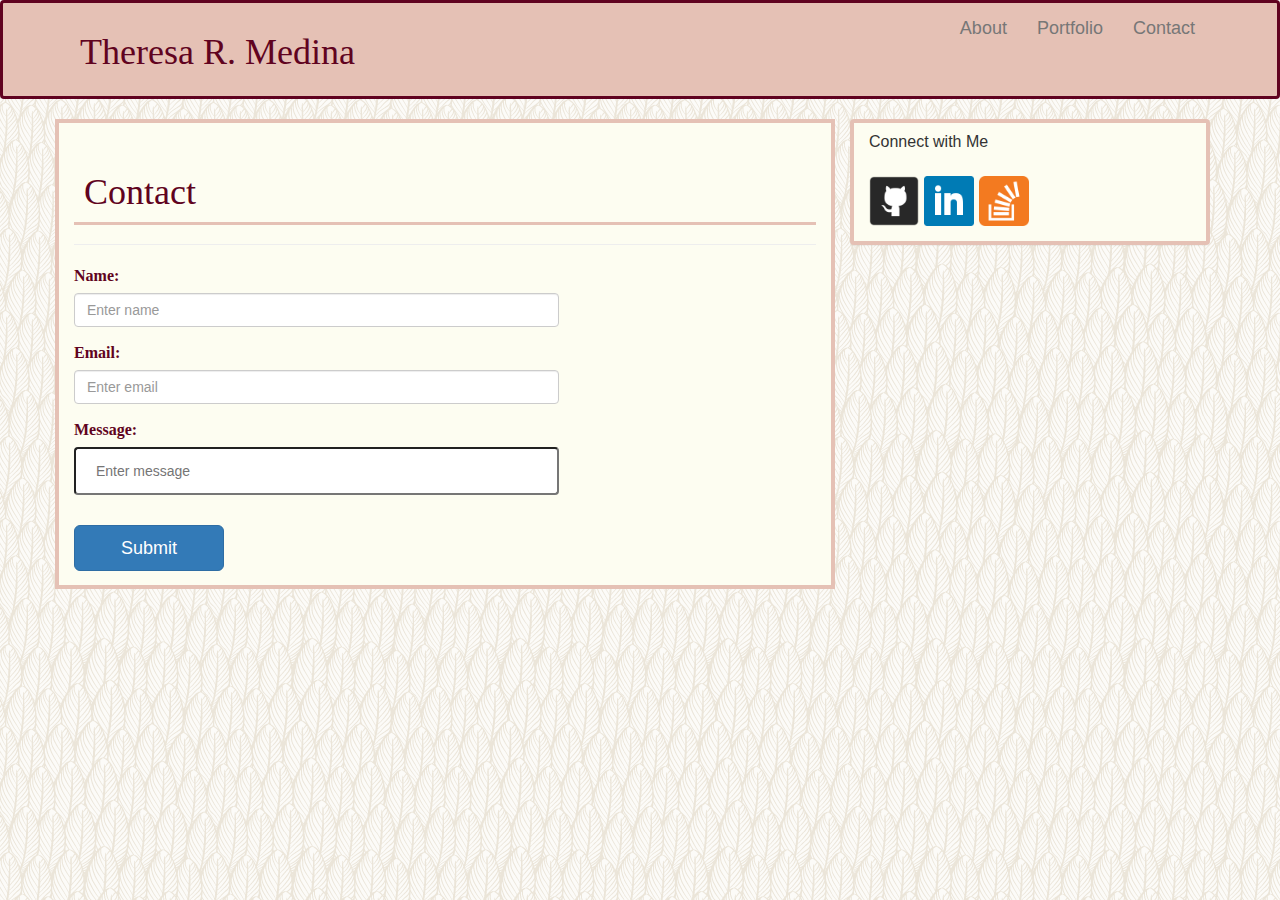
==== contact.html @ 277f1061 "Adding initial files" ====
<!DOCTYPE>
<html>

<head>
	<title>Contact Me</title>
	
	<link rel="stylesheet" href="https://maxcdn.bootstrapcdn.com/bootstrap/3.3.6/css/bootstrap.min.css">
	<link rel="stylesheet" href="assets/css/style.css">
	<!-- <link rel="stylesheet" href="assets/css/reset.css"> -->
</head>

<body>

	<nav class="navbar navbar-default">
		<div class="container">
      		<div class="navbar-header">
        		<h1>Theresa R. Medina</h1>
      		</div>
      		<div class="collapse navbar-collapse" id="bs-example-navbar-collapse-1">
        		<ul class="nav navbar-nav navbar-right">
          			<li><a href="index.html">About</a></li>
          			<li><a href="portfolio.html">Portfolio</a></li>
          			<li><a href="contact.html">Contact</a></li>
        		</ul>
      		</div>
    	</div>
  	</nav>

  	<div class="container">
    	<div class="row">
      		<div class="col-md-8 main_content">
       			<div class="page-header">
          			<h1>Contact</h1>
       			</div>

        		<div class="row">
          			<div class="col-md-8">
          				<form>
  							<div class="form-group">
    							<label for="inputName">Name:</label>
    							<input type="name" class="form-control" id="inputName" placeholder="Enter name">
   							</div>
  							<div class="form-group">
   								<label for="inputEmail">Email:</label>
    							<input type="email" class="form-control" id="inputEmail" placeholder="Enter email">
  							</div>
  							<div class="form-group">
  								<label for="inputMessage">Message:</label>
  								<input type="message" clss="form-control-lg" id="inputMessage" placeholder="Enter message">
  							</div>

  							<button type="button" class="btn btn-primary btn-lg">Submit</button>
  						</form>
          			</div>
        		</div>
      		</div>

      		<div class="col-md-4">
        		<div class="panel social_media">
         			<div class="panel-heading">
            			<h3 class="panel-title">Connect with Me</h3>
          			</div>
          		<div class="panel-body">
            		<a href="https://github.com/trgmedina" target="_blank">
						<img src="assets/images/github.png" width="50" height="50" alt="Link to GitHub">
					</a> 

					<a href="https://www.linkedin.com/in/theresamedina" target="_blank">
						<img src="assets/images/linkedin.png" width="50" height="50" alt="Link to LinkedIn">
					</a>

					<a href="http://stackoverflow.com/users/7367564/theresa?tab=profile" target="_blank">
						<img src="assets/images/stackoverflow.png" width="50" height="50" alt="Link to Stack Overflow">
					</a> 
          		</div>
        	</div>
      	</div>
    </div>
</div>

  <!-- jQuery CDN -->
  <script src="https://ajax.googleapis.com/ajax/libs/jquery/1.11.3/jquery.min.js"></script>

  <!-- Bootstrap JavaScript CDN -->
  <script src="https://maxcdn.bootstrapcdn.com/bootstrap/3.3.7/js/bootstrap.min.js"></script>

</body>


</html>
---- assets/css/style.css ----
body {
	background-image: url("../images/upfeathers.png");
}

header {
	font-family: "Georgia";
	font-size: 30px;
	font-weight: bold;
	color: #fdfdf1;
	background: #e5c1b5;
	width: 100%;
	height: 120px;
	border-top: 3px solid #600320;
	border-bottom: 3px solid #600320;
	position: fixed;
	left: 0px;
	top: 0px;
	z-index: 100;
}

h1 {
	font-family: "Georgia";
	color: #600320;
	padding: 10px;
	border-bottom: 3px solid #e5c1b5;
}

h2 {
	font-family: "Georgia";
	font-size: 20px;
	text-align: center;
	color: #600320;
	padding: 10px;
	border-bottom: 2px solid #e5c1b5;
}

p {
	font-family: "Arial";
	padding-left: 10px;
	padding-right: 10px;
	text-align: justify;
	text-indent: 25px;
}

a {
	font-family: "Arial";
	font-size: 18px;
	color: #600320;
	text-decoration: none;
}

a.default_links {
	padding: 20px;
	float: right;
	position: relative;
	right: 100px;
	top: 25px;
}

.header_box {
	background: #600320;
	display: inline-block;
	padding: 30px;
	float: left;
	position: relative;
	top: 10px;
	left: 100px; 
}

.main_content {
	border: 4px solid #e5c1b5;
	background: #fdfdf1;
}

#profile_pic {
	float: left;
	padding-left: 10px;
	padding-right: 20px;
	height: 280px;
	width: 170px;
}

.social_media {
	border: 4px solid #e5c1b5;
	background: #fdfdf1;
}

label {
	font-family: "Georgia";
	font-size: 16px;
	font-weight: bold;
	color: #600320;
}

input {
	width: 100%;
	padding: 12px 20px;
    margin-bottom: 15px;
    display: inline-block;
    box-sizing: border-box;
    border-radius: 4px;
    outline: none;
}

#fmessage {
    height: 150px;
    resize: none;
    vertical-align: text-top;
}

button {
	background-color: #600320; 
    border: none;
    color: #e5c1b5;
    font-weight: bold;
    font-size: 16px;
    padding: 15px;
    width: 150px;
    text-align: center;
    text-decoration: none;
    display: inline-block;
}

.portfolio_images {
	padding-left: 40px;
	padding-right: 40px;
	padding-bottom: 20px;
}

#hangman {
	float: left;
	padding-bottom: 40px;
	z-index: 1;
}

#rpg_game {
	float: right;
	padding-bottom: 40px;
}

#trivia_game {
	float: left;
	padding-bottom: 40px;
}

#rutgers {
	float: right;
	padding-bottom: 40px;
}

#rps {
	float: left;
	padding-bottom: 40px;
}

figcaption {
	position: absolute;
	padding: 20px;
	background-color: #600320; 
    border: none;
    color: #fdfdf1;
    font-family: "Georgia";
    font-weight: bold;
    font-size: 20px;
    width: 210px;
    text-align: center;
    text-decoration: none;
    display: inline-block;
    z-index: 2;
}

#hangman_label {
	top: 240px;
}

#rpg_label {
	top: 240px;
	right: 50px;
}

#triviagame_label {
	top: 480px;
	left: 50px;
}

#rutgers_label {
	top: 480px;
	right: 50px;
}

#rps_label {
	top: 720px;
	left: 50px;
}

footer {
	clear: both;
	position: fixed;
	font-family: "Georgia";
	text-align: center;
	font-size: 12px;
	color: #600320;
	padding: 15px;
	background: #e5c1b5;
	width: 100%;
	height: 10px;
	bottom: 0px;
	left: 0px;
	border-top: 3px solid #600320;
	z-index: 3;
}

/*.col-md-8 {
	background: #fdfdf1;
	border: 3px solid #e5c1b5;
}*/

.navbar {
	background: #e5c1b5;
	border: 3px solid #600320;
}

.navbar-header {
	color: #600320;
}
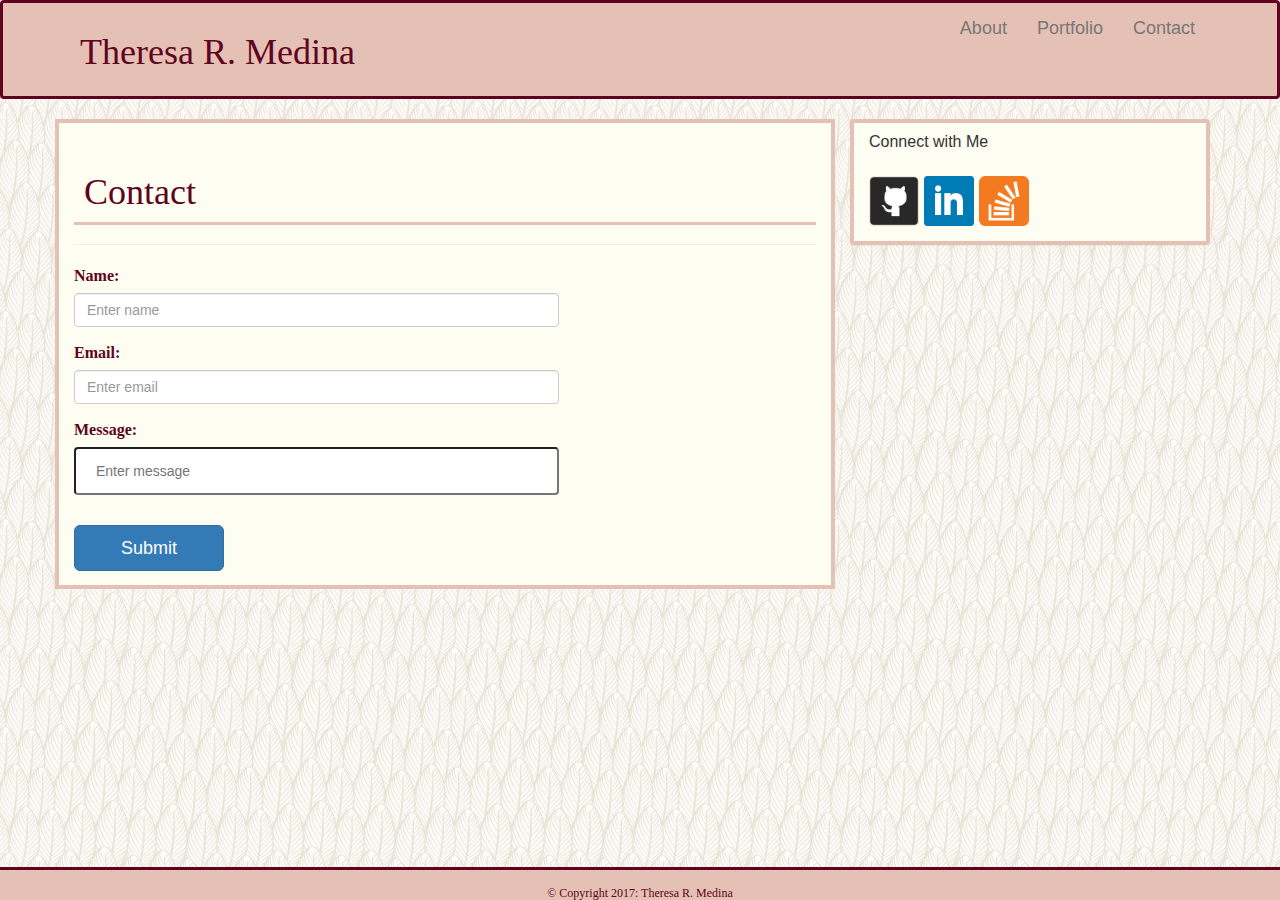
==== commit d7df5394: "Added bootstrap properties." ====
--- a/contact.html
+++ b/contact.html
@@ -78,6 +78,8 @@
     </div>
 </div>
 
+<footer>© Copyright 2017: Theresa R. Medina</footer>
+
   <!-- jQuery CDN -->
   <script src="https://ajax.googleapis.com/ajax/libs/jquery/1.11.3/jquery.min.js"></script>
 
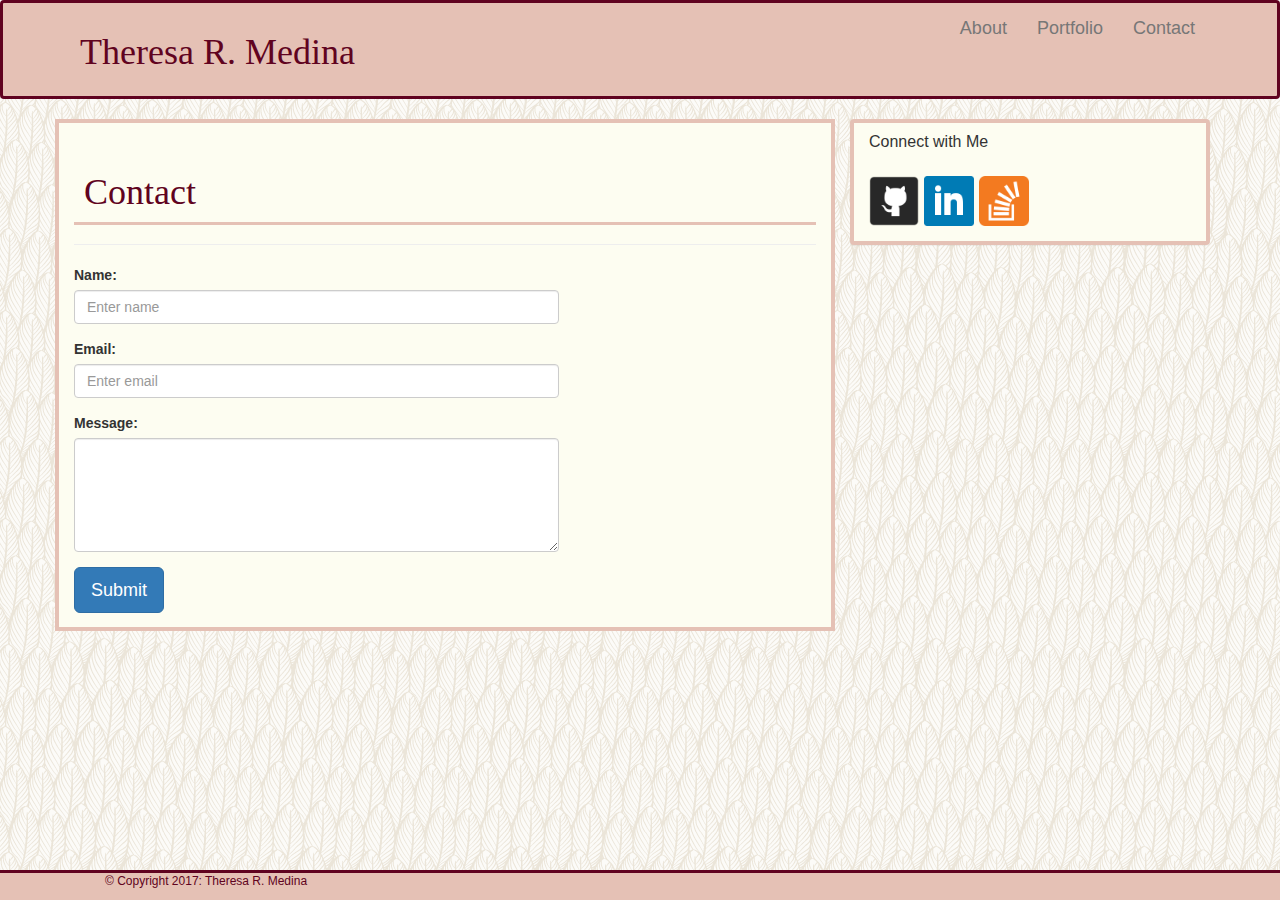
==== commit 8383715c: "Added sticky footer through bootstrap" ====
--- a/contact.html
+++ b/contact.html
@@ -46,7 +46,7 @@
   							</div>
   							<div class="form-group">
   								<label for="inputMessage">Message:</label>
-  								<input type="message" clss="form-control-lg" id="inputMessage" placeholder="Enter message">
+  								<textarea class="form-control" rows="5" id="inputMessage"></textarea>
   							</div>
 
   							<button type="button" class="btn btn-primary btn-lg">Submit</button>
@@ -60,25 +60,29 @@
          			<div class="panel-heading">
             			<h3 class="panel-title">Connect with Me</h3>
           			</div>
-          		<div class="panel-body">
-            		<a href="https://github.com/trgmedina" target="_blank">
-						<img src="assets/images/github.png" width="50" height="50" alt="Link to GitHub">
-					</a> 
+          			<div class="panel-body">
+            			<a href="https://github.com/trgmedina" target="_blank">
+							<img src="assets/images/github.png" width="50" height="50" alt="Link to GitHub">
+						</a> 
 
-					<a href="https://www.linkedin.com/in/theresamedina" target="_blank">
-						<img src="assets/images/linkedin.png" width="50" height="50" alt="Link to LinkedIn">
-					</a>
+						<a href="https://www.linkedin.com/in/theresamedina" target="_blank">
+							<img src="assets/images/linkedin.png" width="50" height="50" alt="Link to LinkedIn">
+						</a>
 
-					<a href="http://stackoverflow.com/users/7367564/theresa?tab=profile" target="_blank">
-						<img src="assets/images/stackoverflow.png" width="50" height="50" alt="Link to Stack Overflow">
-					</a> 
-          		</div>
-        	</div>
-      	</div>
-    </div>
-</div>
+						<a href="http://stackoverflow.com/users/7367564/theresa?tab=profile" target="_blank">
+							<img src="assets/images/stackoverflow.png" width="50" height="50" alt="Link to Stack Overflow">
+						</a> 
+          			</div>
+        		</div>
+      		</div>
+    	</div>
+	</div>
 
-<footer>© Copyright 2017: Theresa R. Medina</footer>
+	<footer class="footer footer-properties">
+		<div class="container">
+			<p>© Copyright 2017: Theresa R. Medina</p>
+    	</div>
+	</footer>
 
   <!-- jQuery CDN -->
   <script src="https://ajax.googleapis.com/ajax/libs/jquery/1.11.3/jquery.min.js"></script>
--- a/assets/css/style.css
+++ b/assets/css/style.css
@@ -85,135 +85,72 @@
 	background: #fdfdf1;
 }
 
-label {
-	font-family: "Georgia";
-	font-size: 16px;
-	font-weight: bold;
-	color: #600320;
+#main-container {
+  padding-top: 130px;
 }
 
-input {
-	width: 100%;
-	padding: 12px 20px;
-    margin-bottom: 15px;
-    display: inline-block;
-    box-sizing: border-box;
-    border-radius: 4px;
-    outline: none;
+.main-section {
+  margin: 0 0 40px 0;
+  width: 100%;
+  max-width: 650px;
+  float: left;
 }
 
-#fmessage {
-    height: 150px;
-    resize: none;
-    vertical-align: text-top;
+.work {
+  position: relative;
+  width: 274px;
+  overflow: auto;
+  float: left;
+  margin: 20px 0 25px;
 }
 
-button {
-	background-color: #600320; 
-    border: none;
-    color: #e5c1b5;
-    font-weight: bold;
-    font-size: 16px;
-    padding: 15px;
-    width: 150px;
-    text-align: center;
-    text-decoration: none;
-    display: inline-block;
+.work:nth-child(even) {
+  margin-right: 40px;
 }
 
-.portfolio_images {
-	padding-left: 40px;
-	padding-right: 40px;
-	padding-bottom: 20px;
+.work img {
+  width: 100%;
+  border: 0 none;
+  opacity: .8;
 }
 
-#hangman {
-	float: left;
-	padding-bottom: 40px;
-	z-index: 1;
+.work h3 {
+  position: absolute;
+  bottom: 20px;
+  margin-bottom: 0;
+  padding: 15px;
+  width: 100%;
+  color: #fdfdf1;
+  text-align: center;
+  line-height: 30px;
+  font-weight: 300;
+  background: #600320;
+  border-bottom: 0;
 }
 
-#rpg_game {
-	float: right;
-	padding-bottom: 40px;
+.auth-image {
+  width: 200px;
+  height: auto;
+  margin-top: 10px;
+  margin-right: 25px;
+  float: left;
 }
 
-#trivia_game {
-	float: left;
-	padding-bottom: 40px;
-}
-
-#rutgers {
-	float: right;
-	padding-bottom: 40px;
-}
-
-#rps {
-	float: left;
-	padding-bottom: 40px;
-}
-
-figcaption {
-	position: absolute;
-	padding: 20px;
-	background-color: #600320; 
-    border: none;
-    color: #fdfdf1;
-    font-family: "Georgia";
-    font-weight: bold;
-    font-size: 20px;
-    width: 210px;
-    text-align: center;
-    text-decoration: none;
-    display: inline-block;
-    z-index: 2;
-}
-
-#hangman_label {
-	top: 240px;
-}
-
-#rpg_label {
-	top: 240px;
-	right: 50px;
-}
-
-#triviagame_label {
-	top: 480px;
-	left: 50px;
-}
-
-#rutgers_label {
-	top: 480px;
-	right: 50px;
-}
-
-#rps_label {
-	top: 720px;
-	left: 50px;
-}
-
-footer {
+.footer-properties {
 	clear: both;
 	position: fixed;
 	font-family: "Georgia";
 	text-align: center;
 	font-size: 12px;
 	color: #600320;
-	padding: 15px;
 	background: #e5c1b5;
 	width: 100%;
-	height: 10px;
+	height: 30px;
 	bottom: 0px;
 	left: 0px;
 	border-top: 3px solid #600320;
 	z-index: 3;
 }
-
-/*.col-md-8 {
-	background: #fdfdf1;
-	border: 3px solid #e5c1b5;
-}*/
 
 .navbar {
 	background: #e5c1b5;
